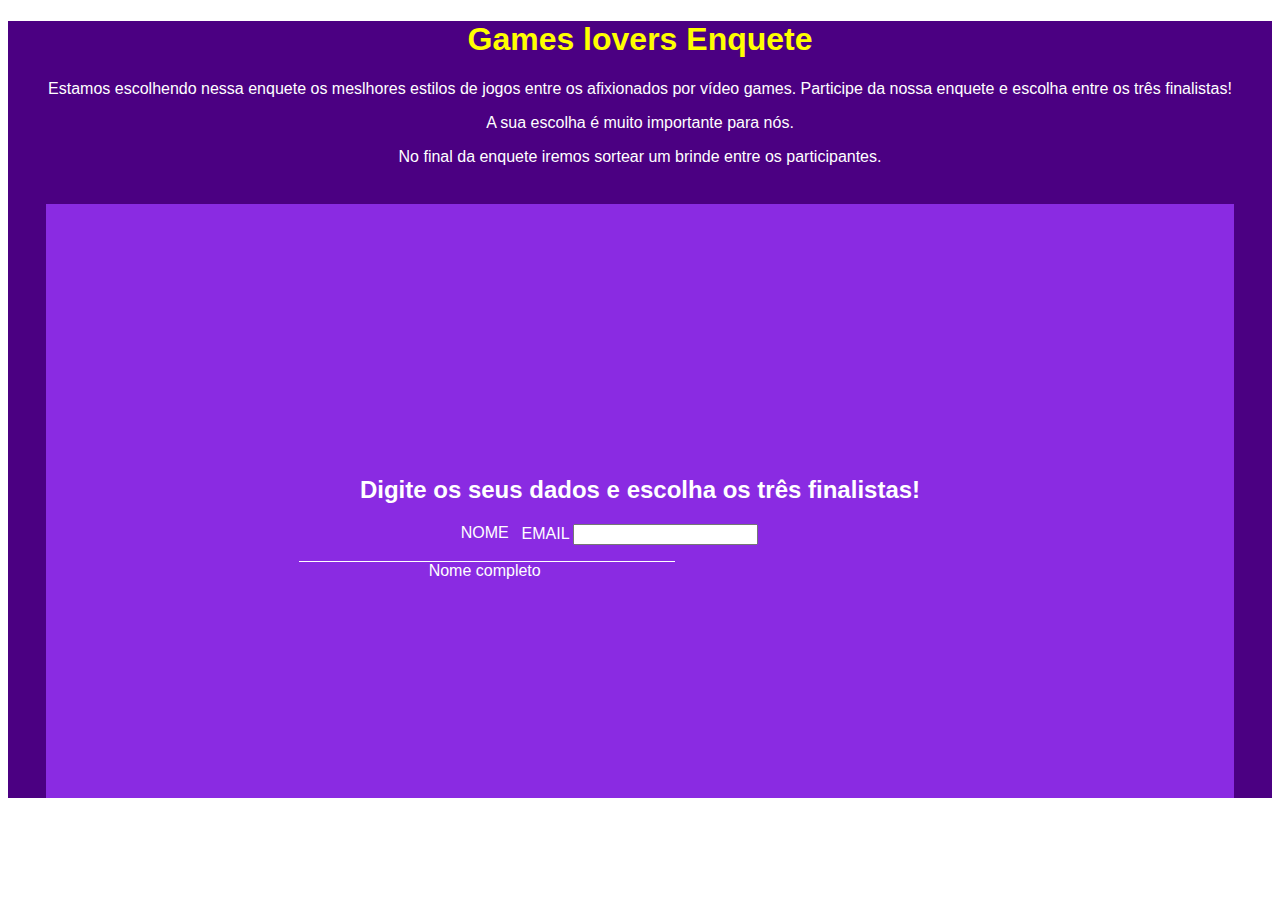
==== Tarefa 03/index.html @ 26f2f0a3 "second commit" ====
<!DOCTYPE html>
<html lang="pt-br">
<head>
    <meta charset="UTF-8">
    <meta http-equiv="X-UA-Compatible" content="IE=edge">
    <meta name="viewport" content="width=device-width, initial-scale=1.0">
    <title>Document</title>
    <link rel="stylesheet" href="style.css">
</head>
<body>
    <font face="arial" color="white">
        <div class="container">
            <font color="yellow">
                <h1>
                    Games lovers Enquete
                </h1>
            </font>
            
            <p>
                Estamos escolhendo nessa enquete os meslhores estilos de jogos entre os
                afixionados por vídeo games. Participe da nossa enquete e escolha entre os três
                finalistas!
            </p>
            <p>
                A sua escolha é muito importante para nós.
            </p>
            <p>
                No final da enquete iremos sortear um brinde entre os participantes.
            </p>

            <div class="formulário">
                <h2>
                    Digite os seus dados e escolha os três finalistas!
                </h2>

                <form>
                        <div class="inputbox">
                            <label>NOME</label>
                            <input type="text" name="nome" id="nome" class="inputuser" required>
                            <label for="nome" class="labelinput">Nome completo</label>
                        </div>
                
                        <div>
                            <label>EMAIL</label>
                            <input type="email" name="email" id="email">
                        </div>
                </form>

                <div>

                </div>

            </div>

        </div>
    </font>
</body>
</html>
---- Tarefa 03/style.css ----
.body{
    background-color: white;
}

.container{
    background-color: #4B0082;
    text-align: center;
}

.formulário{
    background-color: blueviolet;
    padding: 20%;
    margin: 3%;
}

.inputbox{
    position: absolute;
}

.inputuser{
    background: none;
    border: none;
    border-bottom: 1px solid white;
    outline: none;
    color: white;
    font-size: 15px;
    width: 100%;
    letter-spacing: 2px;
}
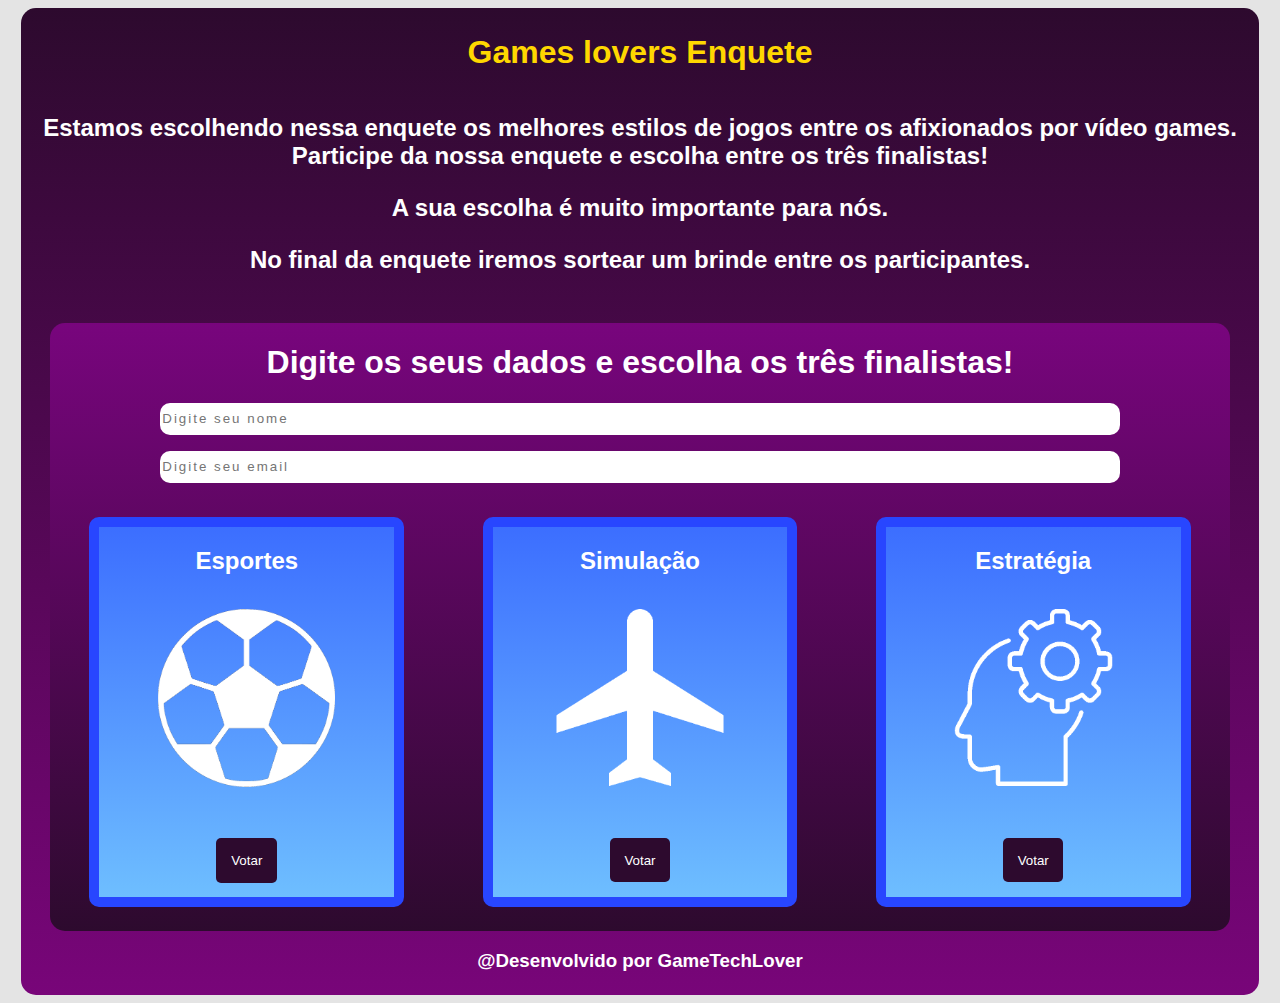
==== commit 51c9da66: "final version task 03" ====
--- a/Tarefa 03/index.html
+++ b/Tarefa 03/index.html
@@ -4,55 +4,82 @@
     <meta charset="UTF-8">
     <meta http-equiv="X-UA-Compatible" content="IE=edge">
     <meta name="viewport" content="width=device-width, initial-scale=1.0">
-    <title>Document</title>
+    <title> Tarefa 03 </title>
     <link rel="stylesheet" href="style.css">
+    
 </head>
 <body>
-    <font face="arial" color="white">
-        <div class="container">
-            <font color="yellow">
-                <h1>
-                    Games lovers Enquete
-                </h1>
-            </font>
+    <div class="container">
+        <div class="header">
+            <h1>
+                Games lovers Enquete
+            </h1>
+        </div>
+        <div class="texto">
+            <h2>
+                <p>
+                    Estamos escolhendo nessa enquete os melhores estilos de jogos entre os
+                    afixionados por vídeo games. Participe da nossa enquete e escolha entre os três
+                    finalistas!
+                </p>
+                <p>
+                    A sua escolha é muito importante para nós.
+                </p>
+                <p>
+                    No final da enquete iremos sortear um brinde entre os participantes.
+                </p>
+            </h2>
             
-            <p>
-                Estamos escolhendo nessa enquete os meslhores estilos de jogos entre os
-                afixionados por vídeo games. Participe da nossa enquete e escolha entre os três
-                finalistas!
-            </p>
-            <p>
-                A sua escolha é muito importante para nós.
-            </p>
-            <p>
-                No final da enquete iremos sortear um brinde entre os participantes.
-            </p>
+        </div>
 
-            <div class="formulário">
-                <h2>
-                    Digite os seus dados e escolha os três finalistas!
-                </h2>
+        <div class="formulario">
+                <div class="titulo2">
+                    <h1>
+                        Digite os seus dados e escolha os três finalistas!
+                    </h1>                    
+                </div>
 
                 <form>
-                        <div class="inputbox">
-                            <label>NOME</label>
-                            <input type="text" name="nome" id="nome" class="inputuser" required>
-                            <label for="nome" class="labelinput">Nome completo</label>
+                    <div class="inputbox">
+                        <input type="text" name="nome" id="nome" class="inputbox" placeholder="Digite seu nome" required>
+                    </div>
+                    <br>               
+                    <div class="inputbox">
+                        <input type="text" name="email" id="email" class="inputbox" placeholder="Digite seu email" required>
+                    </div>
+                    <br><br>
+
+                    <div class="votar-principal">
+                        <div class="votar">
+                            <h2> Esportes </h2>
+                            <br>
+                            <img src="assets/soccer-ball.png" alt="Bola de futebol"> 
+                            <br><br>                               
+                            <input type="submit" name="submit" id="submit" value="Votar">
+                        </div>                        
+                        <div class="votar">
+                            <h2> Simulação </h2>
+                            <br>
+                            <img src="assets/plane.png" alt="Avião">
+                            <br><br>
+                            <input type="submit" name="submit" id="submit" value="Votar">
+                        </div>                        
+                        <div class="votar">
+                            <h2> Estratégia </h2>
+                            <br>
+                            <img src="assets/head.png" alt="Cabeça com engrenagem">
+                            <br><br>
+                            <input type="submit" name="submit" id="submit" value="Votar">
                         </div>
-                
-                        <div>
-                            <label>EMAIL</label>
-                            <input type="email" name="email" id="email">
-                        </div>
+                    </div>
                 </form>
 
-                <div>
+                
+        </div>
 
-                </div>
-
-            </div>
-
+        <div class="footer">
+            <h3> @Desenvolvido por GameTechLover </h3>
         </div>
-    </font>
+    </div> 
 </body>
 </html>--- a/Tarefa 03/style.css
+++ b/Tarefa 03/style.css
@@ -1,29 +1,148 @@
-.body{
-    background-color: white;
+body{
+    background-color: rgb(228, 228, 228);
+    font-family: Arial, Helvetica, sans-serif;
 }
 
 .container{
-    background-color: #4B0082;
+    background-image: linear-gradient(to top, rgb(120, 5, 121), rgb(45, 10, 46));
+    display: flex;
+    flex-direction: column;
+    margin: 1%;
+    margin-top: 0%;
+    margin-bottom: 0%;
+    padding: 5px;
     text-align: center;
+    border-radius: 15px;
 }
 
-.formulário{
-    background-color: blueviolet;
-    padding: 20%;
-    margin: 3%;
+.header{
+    color: rgb(255,215,0);
+    margin-bottom: -15px;
+}
+
+.texto{
+    color: white;
+    margin-top: 1%;
+    margin-bottom: 2%; 
+}
+
+.formulario{
+    background-image: linear-gradient(to top, rgb(45, 10, 46), rgb(120, 5, 125));
+    color: white;
+    margin: 2%;
+    margin-top: 0%;
+    border-radius: 15px;
 }
 
 .inputbox{
-    position: absolute;
+    border: none;
+    outline: none;
+    border-radius: 10px;
+    width: 90%;
+    margin: auto;
+    letter-spacing: 2px;
 }
 
-.inputuser{
-    background: none;
+.inputbox:focus{
+    outline-style: dashed;
+    color: rgb(45, 10, 46);
+} 
+
+.votar-principal{
+    display: flex;
+    justify-content: space-around;
+    flex-direction: row;
+    margin: auto;
+}
+
+.votar{
+    background-image: linear-gradient(to top, rgb(110, 190, 260), rgb(60, 110, 260));
+    border: 10px solid rgb(40, 70, 260);
+    border-radius: 10px;
+    width: 25%;
+    margin-bottom: 2%;
+}
+
+#submit{
+    background-color: rgb(45, 10, 46);
     border: none;
-    border-bottom: 1px solid white;
-    outline: none;
     color: white;
-    font-size: 15px;
-    width: 100%;
-    letter-spacing: 2px;
+    border-radius: 5px;
+    cursor: pointer;
+    padding: 5%;
+    margin-bottom: 5%;
+}
+
+.footer{
+    color: white;
+    margin-top: -2%;
+}
+
+img{
+    width: 60%;
+    margin-top: -1%;
+    margin-bottom: 10%;
+}
+
+/*
+    Tratamento de reponsividade
+*/
+
+@media screen and (max-width: 1500px) {
+    .inputbox{
+        width: 90%;
+        height: 30px;
+    }        
+}
+
+@media screen and (max-width: 700px) {
+    .container {
+        font-size: 80%;
+    }
+    .votar-principal{
+        display: flex;
+        align-items: center;
+        flex-direction: column;
+        margin: auto;
+        text-align: top; 
+        margin-top: -15px;
+    }    
+    .votar{
+        width: 30%;
+    }
+    .inputbox{
+        width: 95%;
+        height: 20px;
+    }
+}
+
+@media screen and (max-width: 500px) {
+    .votar-principal{
+        display: flex;
+        align-items: center;
+        flex-direction: column;
+        margin: auto;
+        text-align: top; 
+        font-size: 50%;
+        margin-top: -15px;
+    }    
+    .votar{
+        width: 30%;
+    }
+    .header{
+        font-size: 70%;
+    }
+    .texto{
+        font-size: 55%;
+    }
+    .titulo2{
+        font-size: 50%;
+    }
+    .footer{
+        font-size: 55%;
+    }
+    .inputbox{
+        width: 95%;
+        height: 20px;
+    }
 }